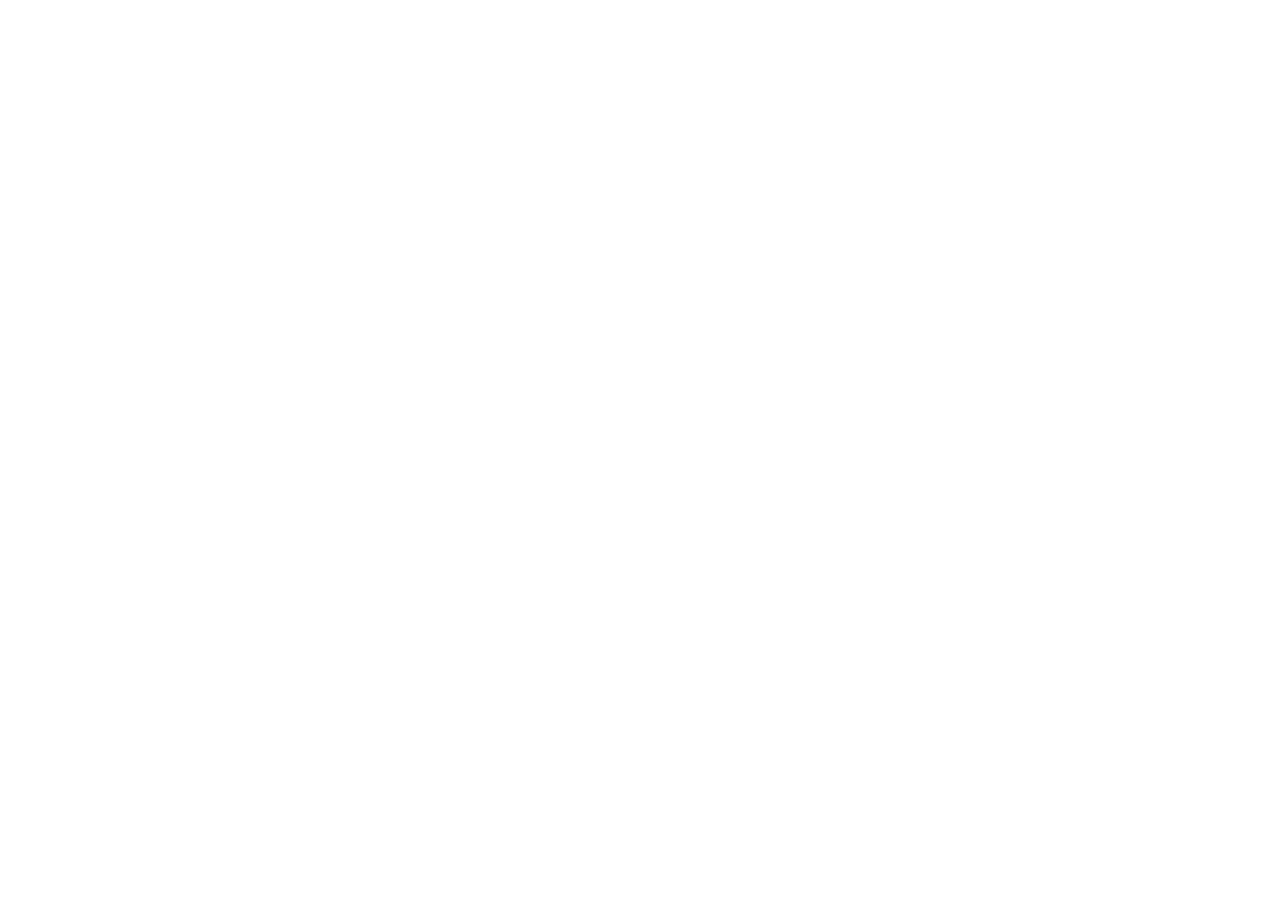
==== intex.html @ a69ee940 "Plantilla HTML con link bootstrap + scripts" ====
<!DOCTYPE html>
<html lang="en">
<head>
    <meta charset="UTF-8">
    <meta http-equiv="X-UA-Compatible" content="IE=edge">
    <meta name="viewport" content="width=device-width, initial-scale=1.0">
    <!-- Bootstrap CSS -->
    <link rel="stylesheet" href="https://cdn.jsdelivr.net/npm/bootstrap@4.4.1/dist/css/bootstrap.min.css" integrity="sha384-Vkoo8x4CGsO3+Hhxv8T/Q5PaXtkKtu6ug5TOeNV6gBiFeWPGFN9MuhOf23Q9Ifjh" crossorigin="anonymous">
    <title>Reto 04 Listado Usuarios</title>
</head>
<body>

    

    <script src="https://code.jquery.com/jquery-3.4.1.slim.min.js" integrity="sha384-J6qa4849blE2+poT4WnyKhv5vZF5SrPo0iEjwBvKU7imGFAV0wwj1yYfoRSJoZ+n" crossorigin="anonymous"></script>
    <script src="https://cdn.jsdelivr.net/npm/popper.js@1.16.0/dist/umd/popper.min.js" integrity="sha384-Q6E9RHvbIyZFJoft+2mJbHaEWldlvI9IOYy5n3zV9zzTtmI3UksdQRVvoxMfooAo" crossorigin="anonymous"></script>
    <script src="https://cdn.jsdelivr.net/npm/bootstrap@4.4.1/dist/js/bootstrap.min.js" integrity="sha384-wfSDF2E50Y2D1uUdj0O3uMBJnjuUD4Ih7YwaYd1iqfktj0Uod8GCExl3Og8ifwB6" crossorigin="anonymous"></script>
</body>
</html>
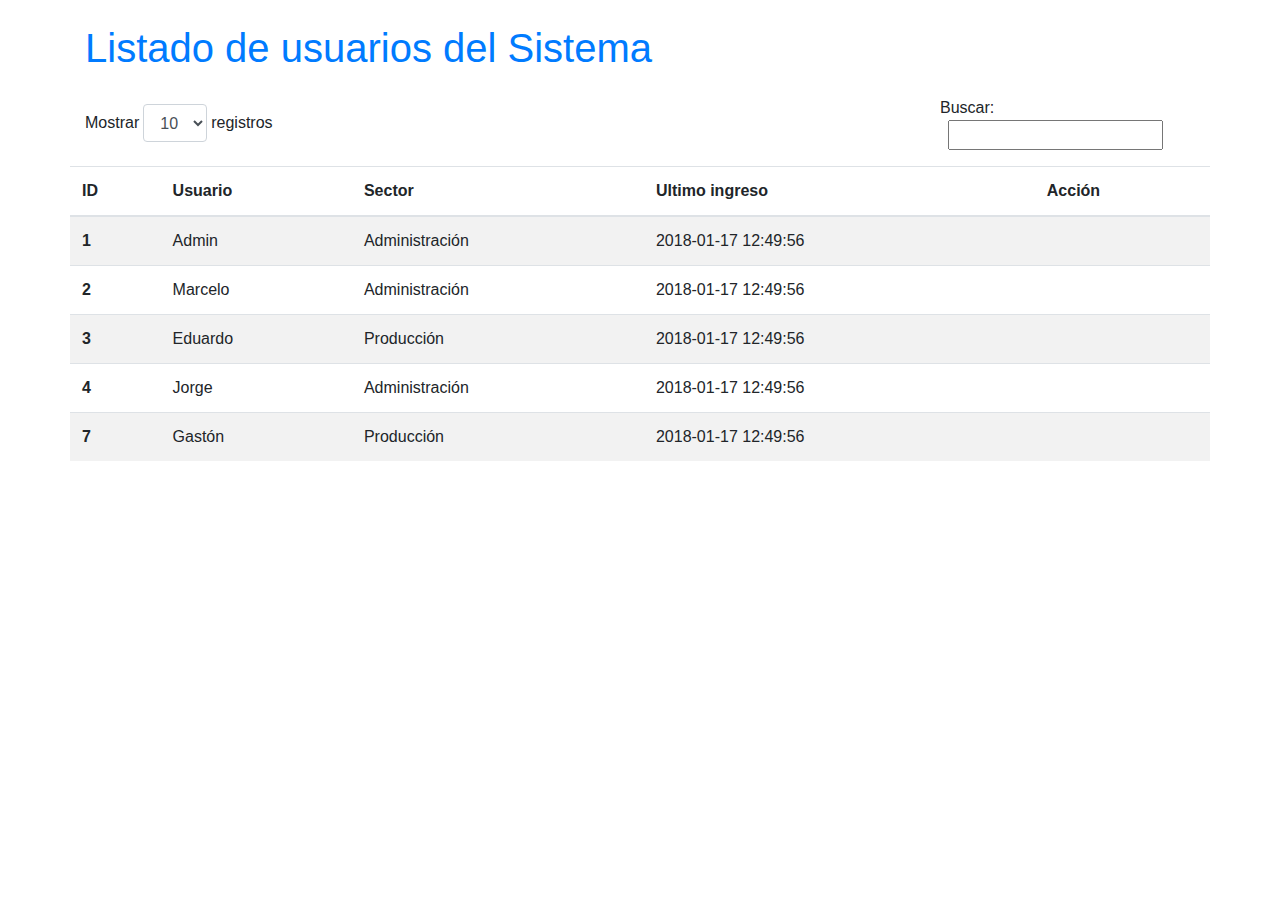
==== commit d347bc0f: "Añadido contenido Tabla" ====
--- a/intex.html
+++ b/intex.html
@@ -9,9 +9,80 @@
     <title>Reto 04 Listado Usuarios</title>
 </head>
 <body>
+    <div class="container mt-4">
+        <div class="row">
+            <div class="col">
+                <h1 class="text-primary">Listado de usuarios del Sistema</h1>
+            </div>
+        </div>
+        <div class="row mt-3">
+            <div class="col form-inline">
+                <span>Mostrar</span>
+                <select class="form-control mx-1">
+                    <option>10</option>
+                    <option>20</option>
+                    <option>50</option>
+                </select>
+                <span>registros</span>
+            </div>
+            <div class="col offset-6 form-inline">
+                <label for="buscador">Buscar:</label>
+                <input type="text" name="buscador" id="buscador" class="mx-2">
+            </div>
+        </div>
 
-    
+        <div class="row mt-3">
+            <table class="table table-striped">
+                <thead>
+                  <tr>
+                    <th scope="col">ID</th>
+                    <th scope="col">Usuario</th>
+                    <th scope="col">Sector</th>
+                    <th scope="col">Ultimo ingreso</th>
+                    <th scope="col">Acción</th>
+                  </tr>
+                </thead>
+                <tbody>
+                  <tr>
+                    <th scope="row">1</th>
+                    <td>Admin</td>
+                    <td>Administración</td>
+                    <td>2018-01-17 12:49:56</td>
+                    <td></td>
+                  </tr>
+                  <tr>
+                    <th scope="row">2</th>
+                    <td>Marcelo</td>
+                    <td>Administración</td>
+                    <td>2018-01-17 12:49:56</td>
+                    <td></td>
+                  </tr>
+                  <tr>
+                    <th scope="row">3</th>
+                    <td>Eduardo</td>
+                    <td>Producción</td>
+                    <td>2018-01-17 12:49:56</td>
+                    <td></td>
+                  </tr>
+                  <tr>
+                    <th scope="row">4</th>
+                    <td>Jorge</td>
+                    <td>Administración</td>
+                    <td>2018-01-17 12:49:56</td>
+                    <td></td>
+                  </tr>
+                  <tr>
+                    <th scope="row">7</th>
+                    <td>Gastón</td> 
+                    <td>Producción</td>
+                    <td>2018-01-17 12:49:56</td>
+                    <td></td>
+                  </tr>
+                </tbody>
+              </table>
+        </div>
 
+    </div>
     <script src="https://code.jquery.com/jquery-3.4.1.slim.min.js" integrity="sha384-J6qa4849blE2+poT4WnyKhv5vZF5SrPo0iEjwBvKU7imGFAV0wwj1yYfoRSJoZ+n" crossorigin="anonymous"></script>
     <script src="https://cdn.jsdelivr.net/npm/popper.js@1.16.0/dist/umd/popper.min.js" integrity="sha384-Q6E9RHvbIyZFJoft+2mJbHaEWldlvI9IOYy5n3zV9zzTtmI3UksdQRVvoxMfooAo" crossorigin="anonymous"></script>
     <script src="https://cdn.jsdelivr.net/npm/bootstrap@4.4.1/dist/js/bootstrap.min.js" integrity="sha384-wfSDF2E50Y2D1uUdj0O3uMBJnjuUD4Ih7YwaYd1iqfktj0Uod8GCExl3Og8ifwB6" crossorigin="anonymous"></script>
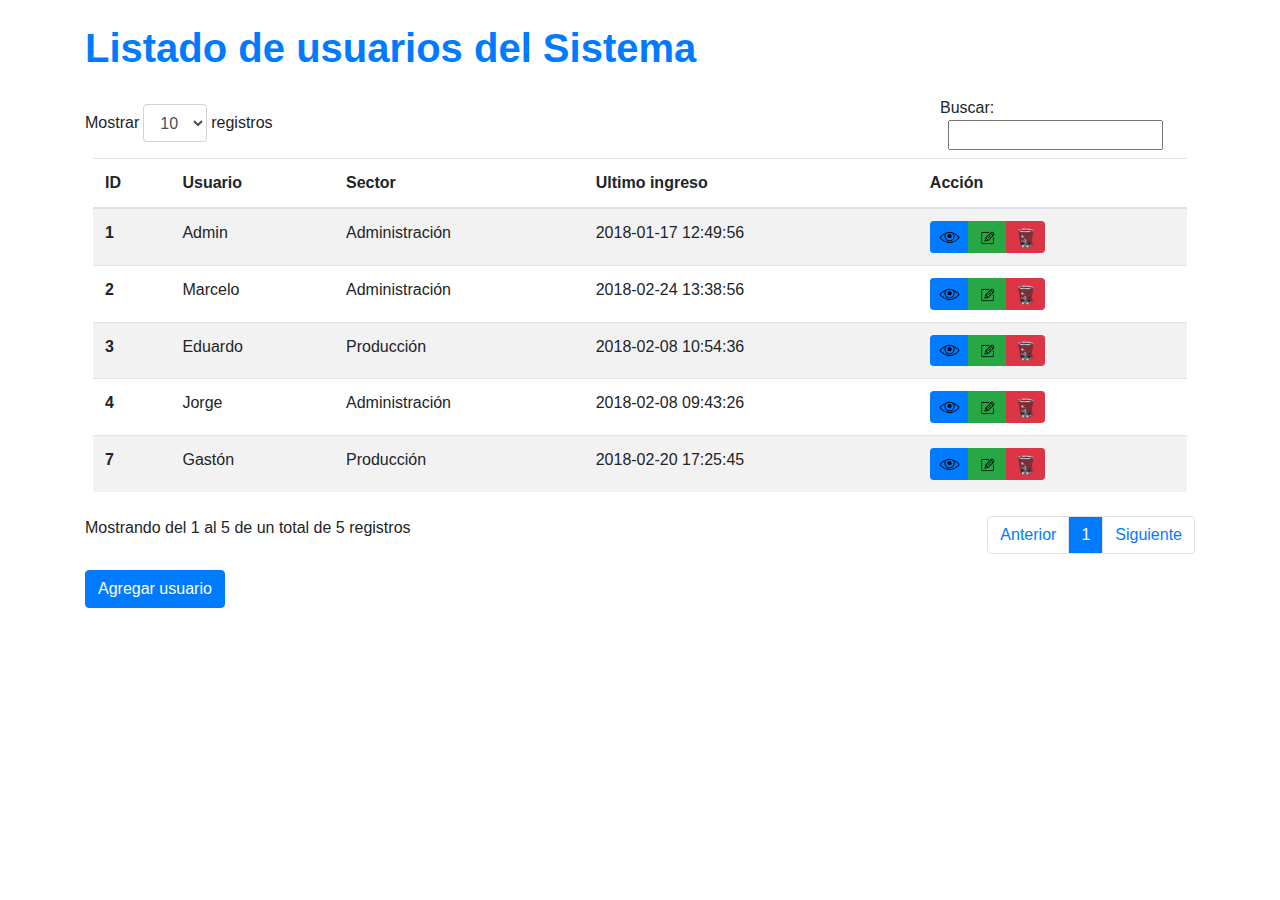
==== commit 9e550b6a: "Terminado" ====
--- a/intex.html
+++ b/intex.html
@@ -5,14 +5,15 @@
     <meta http-equiv="X-UA-Compatible" content="IE=edge">
     <meta name="viewport" content="width=device-width, initial-scale=1.0">
     <!-- Bootstrap CSS -->
-    <link rel="stylesheet" href="https://cdn.jsdelivr.net/npm/bootstrap@4.4.1/dist/css/bootstrap.min.css" integrity="sha384-Vkoo8x4CGsO3+Hhxv8T/Q5PaXtkKtu6ug5TOeNV6gBiFeWPGFN9MuhOf23Q9Ifjh" crossorigin="anonymous">
+    <link rel="stylesheet" href="https://cdn.jsdelivr.net/npm/bootstrap@4.3.1/dist/css/bootstrap.min.css" integrity="sha384-ggOyR0iXCbMQv3Xipma34MD+dH/1fQ784/j6cY/iJTQUOhcWr7x9JvoRxT2MZw1T" crossorigin="anonymous">
+    <link rel="stylesheet" href="css/style.css">
     <title>Reto 04 Listado Usuarios</title>
 </head>
 <body>
     <div class="container mt-4">
         <div class="row">
             <div class="col">
-                <h1 class="text-primary">Listado de usuarios del Sistema</h1>
+                <h1 class="font-weight-bold text-primary">Listado de usuarios del Sistema</h1>
             </div>
         </div>
         <div class="row mt-3">
@@ -30,8 +31,7 @@
                 <input type="text" name="buscador" id="buscador" class="mx-2">
             </div>
         </div>
-
-        <div class="row mt-3">
+        <div class="row m-2">
             <table class="table table-striped">
                 <thead>
                   <tr>
@@ -48,40 +48,88 @@
                     <td>Admin</td>
                     <td>Administración</td>
                     <td>2018-01-17 12:49:56</td>
-                    <td></td>
+                    <td>
+                        <div class="btn-group btn-group-sm" role="group" aria-label="Botones Accion">
+                            <button type="button" class="btn btn-primary"><img src="imagenes/icono_ver.png" alt="Imagen icono ver" class="icono"></button>
+                            <button type="button" class="btn btn-success"><img src="imagenes/icono_editar.png" alt="Imagen icono editar" class="icono"></button>
+                            <button type="button" class="btn btn-danger"><img src="imagenes/icono_borrar.png" alt="Imagen icono borrar" class="icono"></button>
+                        </div>
+                    </td>
                   </tr>
                   <tr>
                     <th scope="row">2</th>
                     <td>Marcelo</td>
                     <td>Administración</td>
-                    <td>2018-01-17 12:49:56</td>
-                    <td></td>
+                    <td>2018-02-24 13:38:56</td>
+                    <td>
+                        <div class="btn-group btn-group-sm" role="group" aria-label="Botones Accion">
+                            <button type="button" class="btn btn-primary"><img src="imagenes/icono_ver.png" alt="Imagen icono ver" class="icono"></button>
+                            <button type="button" class="btn btn-success"><img src="imagenes/icono_editar.png" alt="Imagen icono editar" class="icono"></button>
+                            <button type="button" class="btn btn-danger"><img src="imagenes/icono_borrar.png" alt="Imagen icono borrar" class="icono"></button>
+                        </div>
+                    </td>
                   </tr>
                   <tr>
                     <th scope="row">3</th>
                     <td>Eduardo</td>
                     <td>Producción</td>
-                    <td>2018-01-17 12:49:56</td>
-                    <td></td>
+                    <td>2018-02-08 10:54:36</td>
+                    <td>
+                        <div class="btn-group btn-group-sm" role="group" aria-label="Botones Accion">
+                            <button type="button" class="btn btn-primary"><img src="imagenes/icono_ver.png" alt="Imagen icono ver" class="icono"></button>
+                            <button type="button" class="btn btn-success"><img src="imagenes/icono_editar.png" alt="Imagen icono editar" class="icono"></button>
+                            <button type="button" class="btn btn-danger"><img src="imagenes/icono_borrar.png" alt="Imagen icono borrar" class="icono"></button>
+                        </div>
+                    </td>
                   </tr>
                   <tr>
                     <th scope="row">4</th>
                     <td>Jorge</td>
                     <td>Administración</td>
-                    <td>2018-01-17 12:49:56</td>
-                    <td></td>
+                    <td>2018-02-08 09:43:26</td>
+                    <td>
+                        <div class="btn-group btn-group-sm" role="group" aria-label="Botones Accion">
+                            <button type="button" class="btn btn-primary"><img src="imagenes/icono_ver.png" alt="Imagen icono ver" class="icono"></button>
+                            <button type="button" class="btn btn-success"><img src="imagenes/icono_editar.png" alt="Imagen icono editar" class="icono"></button>
+                            <button type="button" class="btn btn-danger"><img src="imagenes/icono_borrar.png" alt="Imagen icono borrar" class="icono"></button>
+                        </div>
+                    </td>
                   </tr>
                   <tr>
                     <th scope="row">7</th>
                     <td>Gastón</td> 
                     <td>Producción</td>
-                    <td>2018-01-17 12:49:56</td>
-                    <td></td>
+                    <td>2018-02-20 17:25:45</td>
+                    <td>
+                        <div class="btn-group btn-group-sm" role="group" aria-label="Botones Accion">
+                            <button type="button" class="btn btn-primary"><img src="imagenes/icono_ver.png" alt="Imagen icono ver" class="icono"></button>
+                            <button type="button" class="btn btn-success"><img src="imagenes/icono_editar.png" alt="Imagen icono editar" class="icono"></button>
+                            <button type="button" class="btn btn-danger"><img src="imagenes/icono_borrar.png" alt="Imagen icono borrar" class="icono"></button>
+                        </div>
+                    </td>
                   </tr>
                 </tbody>
               </table>
         </div>
-
+        <div class="row">
+            <div class="col-auto">
+                <span>Mostrando del 1 al 5 de un total de 5 registros</span>
+            </div>
+            <div class="col offset-5">
+                <nav aria-label="paginacion">
+                    <ul class="pagination justify-content-end">
+                        <li class="page-item"><a class="page-link" href="#">Anterior</a></li>
+                        <li class="page-item"><a class="page-link bg-primary text-white" href="#">1</a></li>
+                        <li class="page-item"><a class="page-link" href="#">Siguiente</a></li>
+                    </ul>
+                </nav>
+            </div>
+        </div>
+        <div class="row">
+            <div class="col">
+                <button type="button" class="btn btn-primary">Agregar usuario</button>
+            </div>
+        </div>
     </div>
     <script src="https://code.jquery.com/jquery-3.4.1.slim.min.js" integrity="sha384-J6qa4849blE2+poT4WnyKhv5vZF5SrPo0iEjwBvKU7imGFAV0wwj1yYfoRSJoZ+n" crossorigin="anonymous"></script>
     <script src="https://cdn.jsdelivr.net/npm/popper.js@1.16.0/dist/umd/popper.min.js" integrity="sha384-Q6E9RHvbIyZFJoft+2mJbHaEWldlvI9IOYy5n3zV9zzTtmI3UksdQRVvoxMfooAo" crossorigin="anonymous"></script>
--- a/css/style.css
+++ b/css/style.css
@@ -0,0 +1,4 @@
+.icono{
+    width: 1.5em;
+    height: 1.5em;
+}